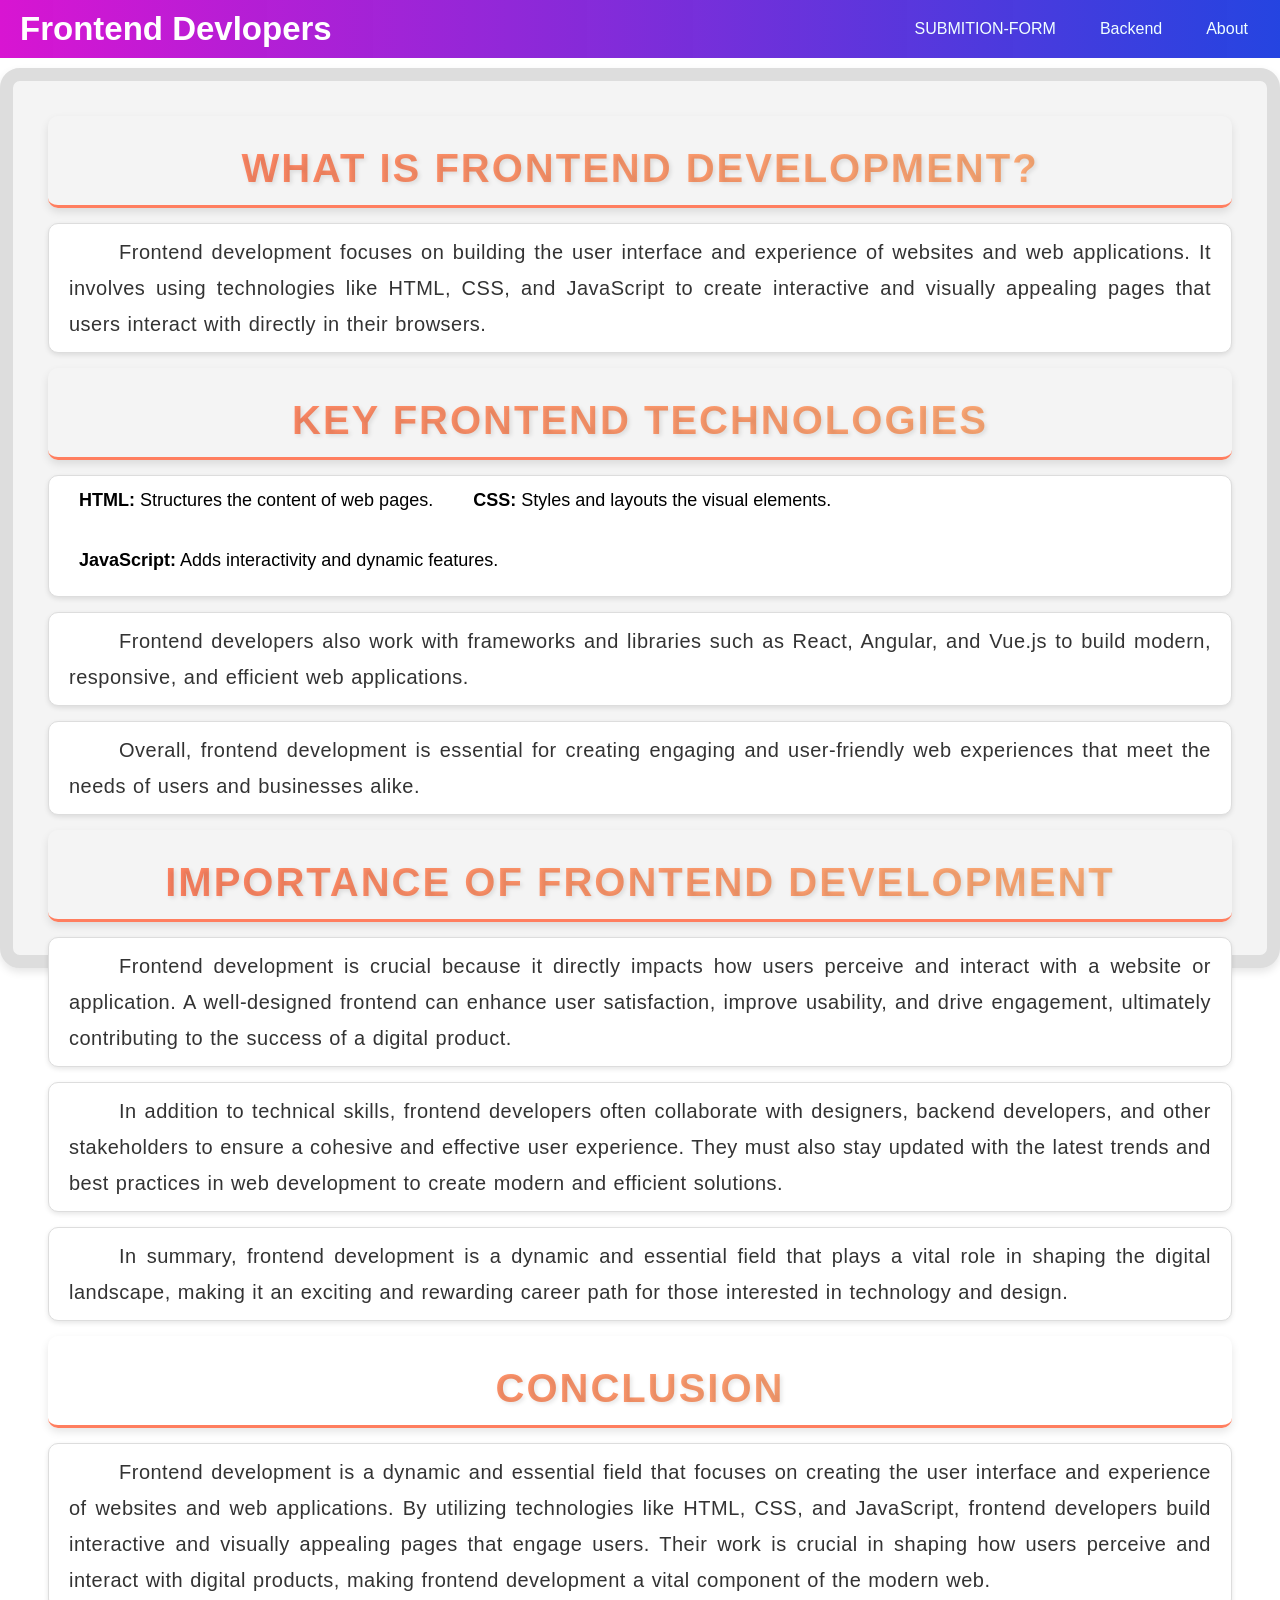
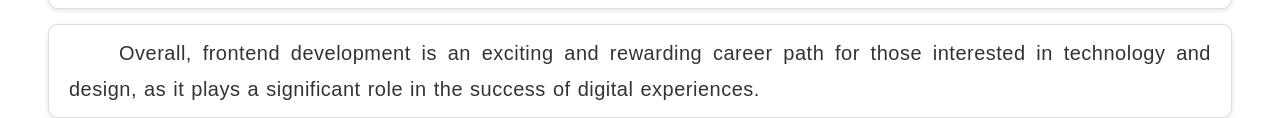
==== index.html @ 96ec735d "This my first website for frontend devlopers and also who have intreast on it so they can visit on i" ====
<!DOCTYPE html>
<html lang="en">
<head>
    <meta charset="UTF-8">
    <meta name="viewport" content="width=device-width, initial-scale=1.0">
    <title>Main Page</title>
    <link rel="stylesheet" href="index.css">
</head>
<body>
    <header>
   <nav>
    <div class="logo"> <h1>Frontend Devlopers</h1></div>
    <div class="menu" onclick="toggleMenu()">⇶</div>
    <ul id="nav-links">
        <li><a href="index02.html">SUBMITION-FORM</a></li>
        <li><a href="backend.html">Backend</a></li>
        <li><a href="about.html">About</a></li>
    </ul>
   </nav>
   </header>
        <section>
            <h2 class="heading">What is Frontend Development?</h2>
            <p id="containt">
                Frontend development focuses on building the user interface and experience of websites and web applications. It involves using technologies like HTML, CSS, and JavaScript to create interactive and visually appealing pages that users interact with directly in their browsers.
            </p>
            <h3 class="heading">Key Frontend Technologies</h3>
            <ul id="material">
                <li><strong>HTML:</strong> Structures the content of web pages.</li>
                <li><strong>CSS:</strong> Styles and layouts the visual elements.</li>
                <li><strong>JavaScript:</strong> Adds interactivity and dynamic features.</li>
            </ul>
            <p id="containt">
                Frontend developers also work with frameworks and libraries such as React, Angular, and Vue.js to build modern, responsive, and efficient web applications.
            </p>
            <p id="containt">
                Overall, frontend development is essential for creating engaging and user-friendly web experiences that meet the needs of users and businesses alike.</p>
            <h3 class="heading">Importance of Frontend Development</h3>
            <p id="containt">
                Frontend development is crucial because it directly impacts how users perceive and interact with a website or application. A well-designed frontend can enhance user satisfaction, improve usability, and drive engagement, ultimately contributing to the success of a digital product.
            </p>
            <p id="containt">
                In addition to technical skills, frontend developers often collaborate with designers, backend developers, and other stakeholders to ensure a cohesive and effective user experience. They must also stay updated with the latest trends and best practices in web development to create modern and efficient solutions.
            </p>
            <p id="containt">
                In summary, frontend development is a dynamic and essential field that plays a vital role in shaping the digital landscape, making it an exciting and rewarding career path for those interested in technology and design.
            </p>
            <h3 class="heading">Conclusion</h3>
            <p id="containt">
                Frontend development is a dynamic and essential field that focuses on creating the user interface and experience of websites and web applications. By utilizing technologies like HTML, CSS, and JavaScript, frontend developers build interactive and visually appealing pages that engage users. Their work is crucial in shaping how users perceive and interact with digital products, making frontend development a vital component of the modern web.
            </p>
            <p id="containt">
                Overall, frontend development is an exciting and rewarding career path for those interested in technology and design, as it plays a significant role in the success of digital experiences. </p>
        </section>
</body>
<script>
    function toggleMenu(){
        document.getElementById("nav-links").classList.toggle("show");
    }
</script>
</html>
---- index.css ----
* {
    padding: 0;
    margin: 0;
}

body {
    margin: 0;
    font-family: Arial, Helvetica, sans-serif;
}

nav {
    background: linear-gradient(90deg,#d815d2, #1a3bdff3);
    padding: 10px 20px;
    display: flex;
    justify-content: space-between;
    align-items: center;
    position: sticky;
    top: 0;
    z-index: 1000;
}

.logo {
    color: white;
    font-size: 22px;
    font-weight: bold;
}

ul{
    list-style: none;
    display: flex;
    margin: 0;
    padding: 0;
}

ul li {
    position: relative;
    margin-left: 20px;
}

ul li a {
    text-decoration: none;
    color: azure;
    font-size: 16px;
    padding: 8px 12px;
    transition: 0.3s;
}

ul li a:hover {
    background: rgba( 255, 255, 255, 0.2);
    border-radius: 7px;
}

ul li ul {
    display: none;
    position: absolute;
    background: whitesmoke;
    list-style: none;
    padding: 10px 0;
    margin: 0;
    border-radius: 5px;
    top: 40px;
    left: 0;
    min-width: 150px;
}

h3 {
    text-align: center;
    color: rgba(24, 22, 22);
    font-size: 28px;
    margin-bottom: 20px;
    text-shadow: 2px 2px 4px rgba(0,0,0,0.5);
    text-transform: uppercase;
    letter-spacing: 3px;
    font-weight: 900;
    font-family: 'Segoe UI', Tahoma, Geneva, Verdana, sans-serif;
}

.menu {
    display: none;
    font-size: 28px;
    color: whitesmoke;
    cursor: pointer;
}

@media(max-width: 768px){
    ul{
        display: none;
        flex-direction: column;
        position: absolute;
        top: 60px;
        left: 0;
        width: 100%;
        background: linear-gradient(90deg, #d81535b7, #1a73dfd4);
    }
    ul.show{
        display: flex;
    }
    ul li {
        margin: 15px 0;
        text-align: center;
        color: black;
    }
    .menu {
        display: block;
    }
}

section {
    padding: 20px;
    line-height: 1.6;
    background: #f4f4f4;
    min-height: 100vh;
    box-sizing: border-box;
    margin-top: 10px;
    border: 13px solid #ddd;
    border-radius: 20px;
    height: 150px;
    width: 100%;
    box-shadow: 0 4px 8px rgba(0,0,0,0.1);
    transition: box-shadow 0.3s ease;
}

.heading {
    font-size: 40px;
    display: flex;
    font-weight: 800;
    padding: 20px 10px 5px 10px;
    margin: 15px;
    color: #333;
    text-align: center;
    justify-content: center;
    font-family: 'Segoe UI', Tahoma, Geneva, Verdana, sans-serif;
    text-transform: uppercase;
    letter-spacing: 2px;
    text-shadow: 2px 2px 4px rgba(0,0,0,0.1);
    background: linear-gradient(90deg, #ff7e5f, #feb47b);
    -webkit-background-clip: text;
    background-clip: text;
    -webkit-text-fill-color: transparent;
    border-bottom: 3px solid #ff7e5f;
    box-shadow: 0 4px 8px rgba(0,0,0,0.1);
    border-radius: 10px;
    transition: box-shadow 0.3s ease;
}

#material {
    height: 100px;
    font-size: 18px;
    font-weight: 500;
    gap: 20px;
    flex-wrap: wrap;
    margin: 15px;
    padding: 10px;
    background: #fff;
    border-radius: 10px;
    box-shadow: 0 2px 5px rgba(0,0,0,0.1);
    border: 1px solid #ddd;
    transition: background 0.3s, box-shadow 0.3s;
}

#containt {
    font-size: 20px;
    padding: 10px 20px;
    text-align: justify;
    margin: 15px;
    color: #333;
    font-weight: 500;
    line-height: 1.8;
    letter-spacing: 0.5px;
    word-spacing: 1px;
    text-indent: 50px;
    text-transform: none;
    font-family: 'Segoe UI', Tahoma, Geneva, Verdana, sans-serif;
    background: #fff;
    border-radius: 10px;
    box-shadow: 0 2px 5px rgba(0,0,0,0.1);
    border: 1px solid #ddd;
    transition: background 0.3s, box-shadow 0.3s;
}


@media (max-width: 600px) {
    .heading {
        font-size: 28px;
    }
    #material {
        font-size: 16px;
    }
    #containt {
        font-size: 16px;
    }
}
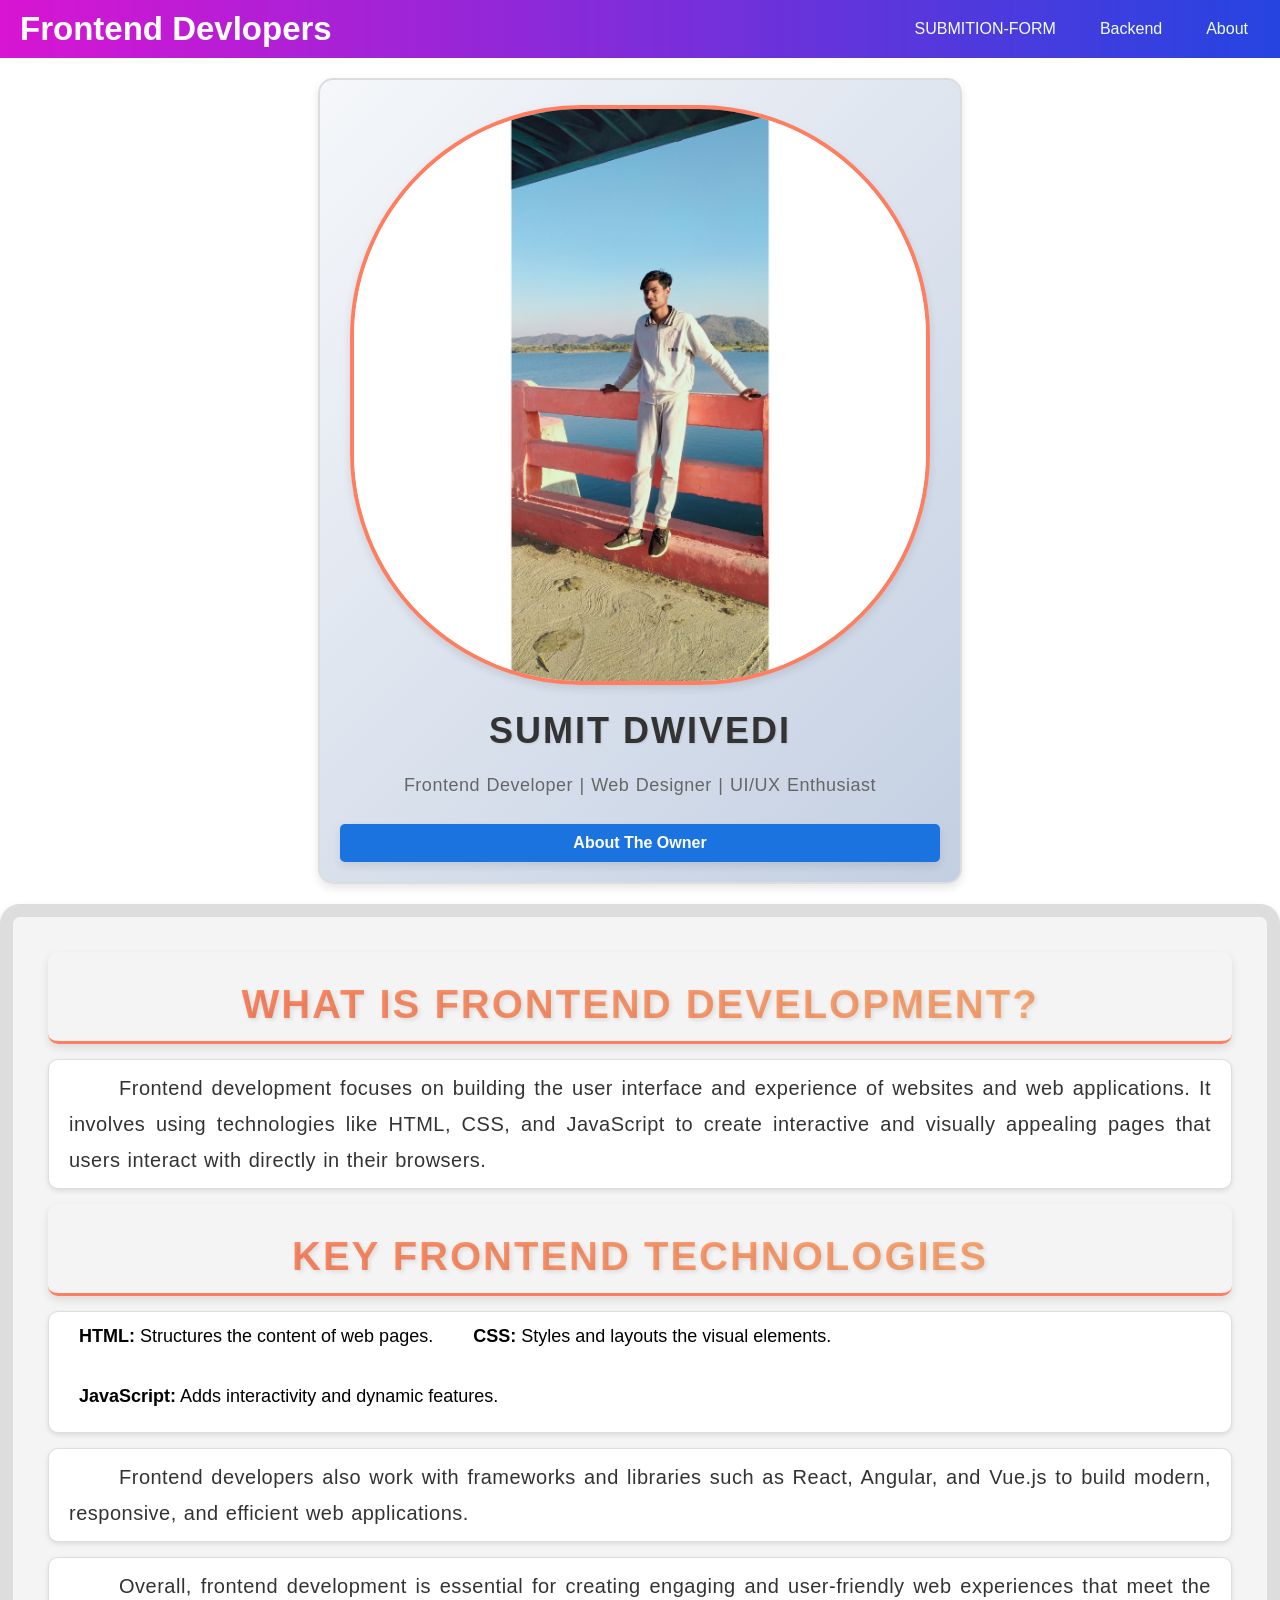
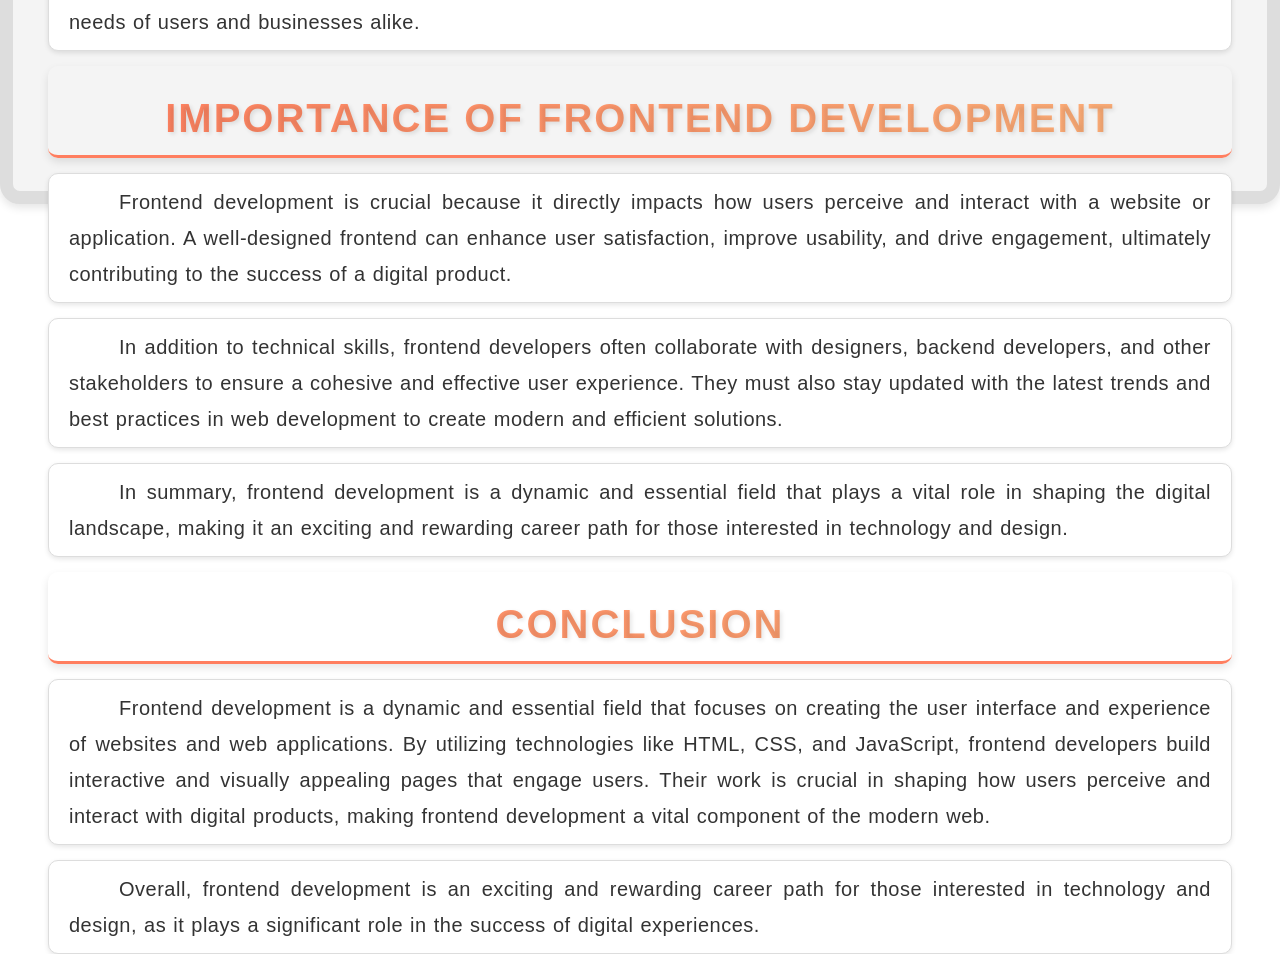
==== commit f40e066e: "updated  all web page some new changes on it" ====
--- a/index.html
+++ b/index.html
@@ -18,6 +18,12 @@
     </ul>
    </nav>
    </header>
+        <div class="portfolio">
+                <img src="picArt.jpg" alt="The frontend developer SUMIT DWIVEDI" class="portfolio-image">
+                <h1 class="portfolio-heading">SUMIT DWIVEDI</h1>
+                <p class="portfolio-description">Frontend Developer | Web Designer | UI/UX Enthusiast</p>
+                <button class="portfolio-button" onclick="location.href='https://sumitdwivedi681-ops.github.io/PORTFOLIO/'">About The Owner</button>
+            </div>
         <section>
             <h2 class="heading">What is Frontend Development?</h2>
             <p id="containt">
--- a/index.css
+++ b/index.css
@@ -61,6 +61,89 @@
     top: 40px;
     left: 0;
     min-width: 150px;
+}
+
+div.portfolio {
+    text-align: center;
+    justify-content: center;
+    display: flex;
+    padding: 20px;
+    background: #f9f9f9;
+    border-radius: 15px;
+    box-shadow: 0 4px 8px rgba(0,0,0,0.1);
+    margin: 20px auto;
+    max-width: 600px;
+    flex-direction: column;
+    transition: box-shadow 0.3s ease;
+    border: 2px solid #ddd;
+    width: 90%;
+    height: auto;
+    gap: 10px;
+    font-family: 'Segoe UI', Tahoma, Geneva, Verdana, sans-serif;
+    background: linear-gradient(135deg, #f5f7fa, #c3cfe2);
+
+}
+
+.portfolio-image {
+    /* width: 350px;
+    height: 250px; */
+    justify-content: center;
+    text-align: center;
+    display: block;
+    border-radius: 40%;
+    object-fit: cover;
+    box-shadow: 0 4px 8px rgba(0,0,0,0.1);
+    margin: 5px 10px 15px 10px;
+    border: 4px solid #ff7e5f;
+    transition: transform 0.3s ease, box-shadow 0.3s ease;
+    transform: scale(1);
+    &:hover {
+        transform: scale(1.05);
+        box-shadow: 0 8px 16px rgba(0,0,0,0.2);
+    }
+}
+
+.portfolio-heading {
+    font-size: 36px;
+    color: #333;
+    margin-bottom: 10px;
+    font-weight: 700;
+    text-transform: uppercase;
+    letter-spacing: 2px;
+    font-family: 'Segoe UI', Tahoma, Geneva, Verdana, sans-serif;
+    text-shadow: 1px 1px 2px rgba(0,0,0,0.1);
+}
+
+.portfolio-description {
+    font-size: 18px;
+    color: #666;
+    margin-bottom: 15px;
+    font-weight: 500;
+    line-height: 1.5;
+    text-align: center;
+    font-family: 'Segoe UI', Tahoma, Geneva, Verdana, sans-serif;
+    text-transform: none;
+    letter-spacing: 0.5px;
+    word-spacing: 1px;
+    text-indent: 0;
+}
+
+.portfolio-button {
+    padding: 10px 20px;
+    font-size: 16px;
+    color: white;
+    background: #1a73df;
+    border: none;
+    border-radius: 5px;
+    cursor: pointer;
+    transition: background 0.3s ease;
+    font-family: 'Segoe UI', Tahoma, Geneva, Verdana, sans-serif;
+    font-weight: 600;
+    text-transform: none;
+    box-shadow: 0 4px 8px rgba(0,0,0,0.1);
+    &:hover {
+        background: #155ab6;
+    }   
 }
 
 h3 {
@@ -73,6 +156,7 @@
     letter-spacing: 3px;
     font-weight: 900;
     font-family: 'Segoe UI', Tahoma, Geneva, Verdana, sans-serif;
+
 }
 
 .menu {
